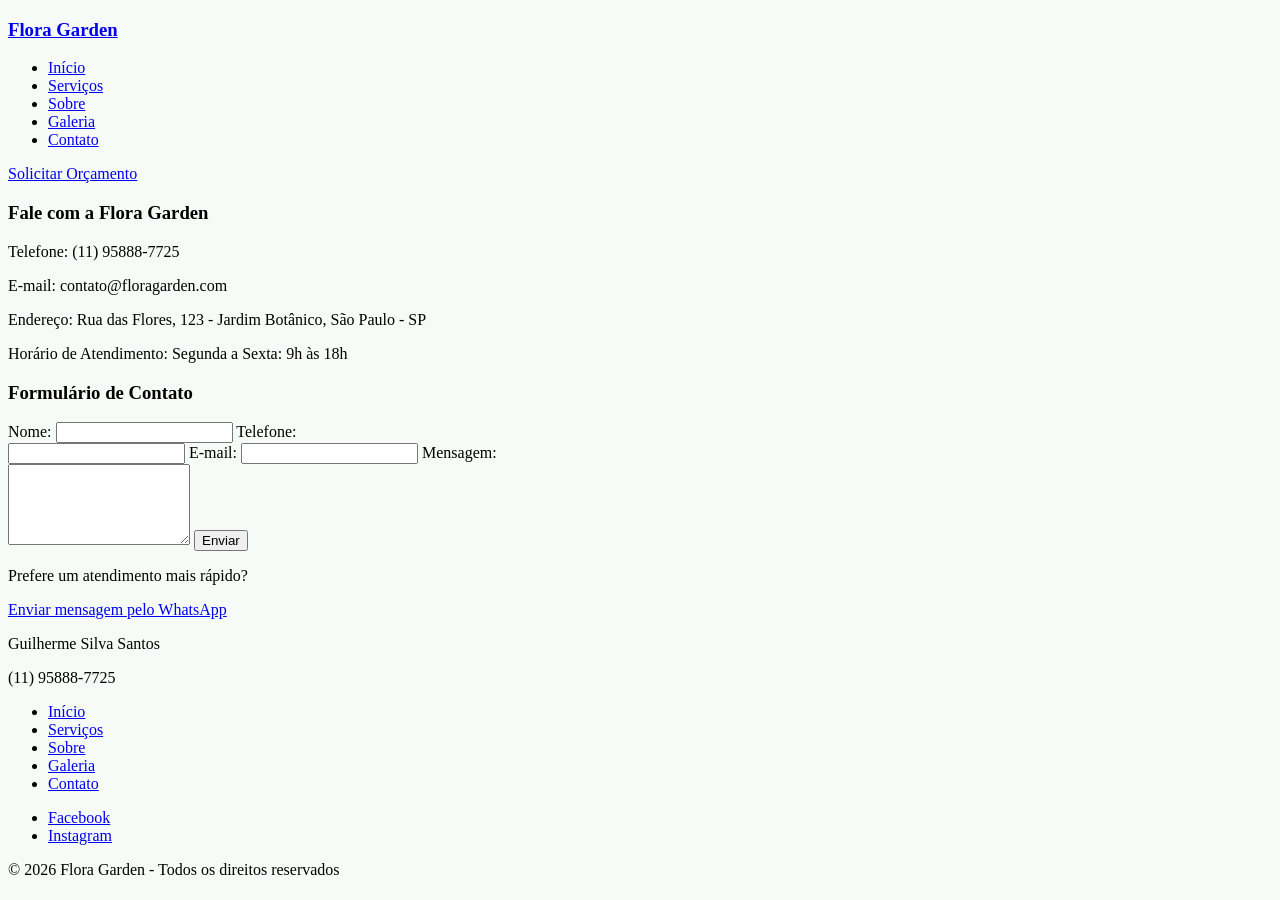
==== html/contato.html @ 25f4619c "desenvolvimento das principais telas do projeto: criação das páginas home, serviços, sobre, galeria " ====
<!doctype html>
<html lang="pt-BR">
  <head>
    <meta charset="UTF-8" />
    <meta name="viewport" content="width=device-width, initial-scale=1.0" />
    <title>Contato | Flora Garden</title>
  </head>
  <body style="background-color: #f7fbf7">
    <header>
      <h3><a href="../index.html">Flora Garden</a></h3>
      <nav>
        <ul>
          <li><a href="../index.html">Início</a></li>
          <li><a href="servico.html">Serviços</a></li>
          <li><a href="sobre.html">Sobre</a></li>
          <li><a href="galeria.html">Galeria</a></li>
          <li><a href="contato.html">Contato </a></li>
        </ul>
      </nav>
      <a href="#">Solicitar Orçamento</a>
    </header>
    <main>
      <section>
        <div class="contact-info">
          <h3>Fale com a Flora Garden</h3>
          <p>Telefone: (11) 95888-7725</p>
          <p>E-mail: contato@floragarden.com</p>
          <p>Endereço: Rua das Flores, 123 - Jardim Botânico, São Paulo - SP</p>
          <p>Horário de Atendimento: Segunda a Sexta: 9h às 18h</p>
        </div>
        <div class="contact-form">
          <h3>Formulário de Contato</h3>
          <form action="#" method="post">
            <label for="name">Nome:</label>
            <input type="text" id="name" name="name" required />
            <label for="telefone">Telefone:</label><br />
            <input type="tel" id="telefone" name="telefone" required />
            <label for="email">E-mail:</label>
            <input type="email" id="email" name="email" required />
            <label for="message">Mensagem:</label><br />
            <textarea id="message" name="message" rows="5" required></textarea>
            <input type="submit" value="Enviar" />
          </form>
        </div>
      </section>
      <section>
        <p>Prefere um atendimento mais rápido?</p>
        <a href="https://wa.me/5511958887725">Enviar mensagem pelo WhatsApp</a>
      </section>
    </main>
    <footer>
      <p>Guilherme Silva Santos</p>
      <p>(11) 95888-7725</p>
      <nav>
        <ul>
          <li><a href="../index.html">Início</a></li>
          <li><a href="servico.html">Serviços</a></li>
          <li><a href="sobre.html">Sobre</a></li>
          <li><a href="galeria.html">Galeria</a></li>
          <li><a href="contato.html">Contato </a></li>
        </ul>
      </nav>

      <nav>
        <ul>
          <li><a href="#">Facebook</a></li>
          <li><a href="#">Instagram</a></li>
        </ul>
      </nav>

      <p>© 2026 Flora Garden - Todos os direitos reservados</p>
    </footer>
  </body>
</html>
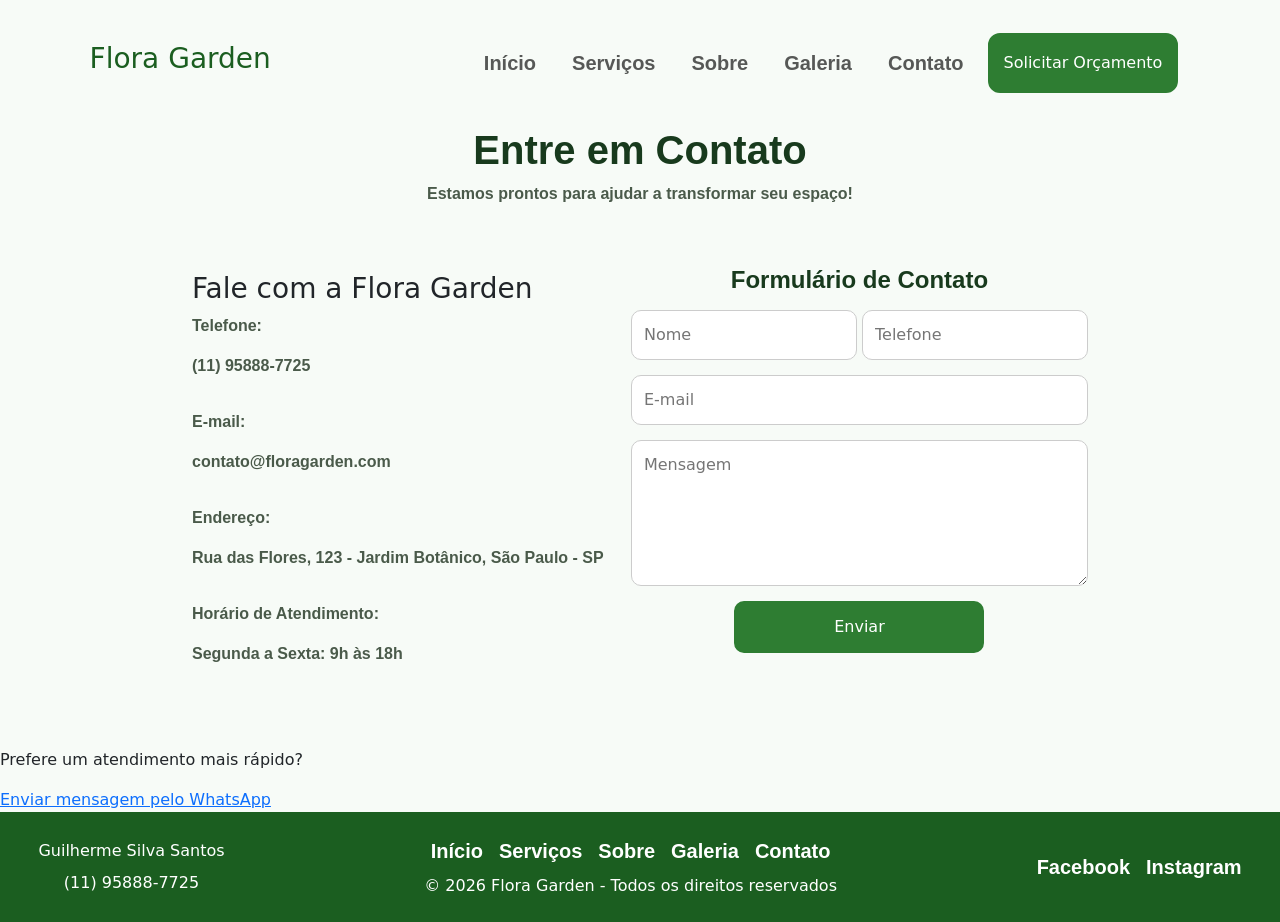
==== commit 5c39161a: "feat: criação das páginas de serviços, sobre e contato - Mantém identidade visual padrão em todas as" ====
--- a/html/contato.html
+++ b/html/contato.html
@@ -4,71 +4,126 @@
     <meta charset="UTF-8" />
     <meta name="viewport" content="width=device-width, initial-scale=1.0" />
     <title>Contato | Flora Garden</title>
+    <link
+      href="https://cdn.jsdelivr.net/npm/bootstrap@5.3.7/dist/css/bootstrap.min.css"
+      rel="stylesheet"
+    />
+    <link rel="stylesheet" href="../css/style.css" />
   </head>
-  <body style="background-color: #f7fbf7">
+  <body>
     <header>
       <h3><a href="../index.html">Flora Garden</a></h3>
-      <nav>
-        <ul>
-          <li><a href="../index.html">Início</a></li>
-          <li><a href="servico.html">Serviços</a></li>
-          <li><a href="sobre.html">Sobre</a></li>
-          <li><a href="galeria.html">Galeria</a></li>
-          <li><a href="contato.html">Contato </a></li>
-        </ul>
+      <nav class="navbar navbar-expand-lg">
+        <div class="container">
+          <button
+            class="navbar-toggler"
+            type="button"
+            data-bs-toggle="collapse"
+            data-bs-target="#menu"
+            aria-controls="menu"
+            aria-expanded="false"
+            aria-label="Toggle navigation"
+          >
+            <span class="navbar-toggler-icon"></span>
+          </button>
+
+          <div class="collapse navbar-collapse" id="menu">
+            <ul class="navbar-nav ms-auto">
+              <li class="nav-item">
+                <a class="nav-link" href="../index.html">Início</a>
+              </li>
+              <li class="nav-item">
+                <a class="nav-link" href="servico.html">Serviços</a>
+              </li>
+              <li class="nav-item">
+                <a class="nav-link" href="sobre.html">Sobre</a>
+              </li>
+              <li class="nav-item">
+                <a class="nav-link" href="galeria.html">Galeria</a>
+              </li>
+              <li class="nav-item">
+                <a class="nav-link" href="contato.html">Contato</a>
+              </li>
+            </ul>
+            <a class="botao-orcamento ms-lg-3" href="#">Solicitar Orçamento</a>
+          </div>
+        </div>
       </nav>
-      <a href="#">Solicitar Orçamento</a>
     </header>
     <main>
-      <section>
-        <div class="contact-info">
+      <section class="text-principal">
+        <h1>Entre em Contato</h1>
+        <p>Estamos prontos para ajudar a transformar seu espaço!</p>
+      </section>
+      <section class="contact-section">
+        <div class="texto-contato">
           <h3>Fale com a Flora Garden</h3>
-          <p>Telefone: (11) 95888-7725</p>
-          <p>E-mail: contato@floragarden.com</p>
-          <p>Endereço: Rua das Flores, 123 - Jardim Botânico, São Paulo - SP</p>
-          <p>Horário de Atendimento: Segunda a Sexta: 9h às 18h</p>
+          <p>Telefone: 
+            <p>(11) 95888-7725</p>
+          </p>
+          <p>E-mail: 
+            <p>contato@floragarden.com</p>
+          </p>  
+          <p>Endereço: 
+            <p>Rua das Flores, 123 - Jardim Botânico, São Paulo - SP</p>
+          </p>
+          <p>Horário de Atendimento: 
+            <p>Segunda a Sexta: 9h às 18h</p>
+          </p>
         </div>
         <div class="contact-form">
           <h3>Formulário de Contato</h3>
-          <form action="#" method="post">
-            <label for="name">Nome:</label>
-            <input type="text" id="name" name="name" required />
-            <label for="telefone">Telefone:</label><br />
-            <input type="tel" id="telefone" name="telefone" required />
-            <label for="email">E-mail:</label>
-            <input type="email" id="email" name="email" required />
-            <label for="message">Mensagem:</label><br />
-            <textarea id="message" name="message" rows="5" required></textarea>
-            <input type="submit" value="Enviar" />
-          </form>
+          <form action="#" method="post" class="formulario-contato"> 
+            <div class="linha-dupla">   
+              <input type="text" id="name" name="name" placeholder="Nome" required />   
+              <input type="tel" id="telefone" name="telefone" placeholder="Telefone" required /> 
+              </div>  <input type="email" id="email" name="email" placeholder="E-mail" required /> 
+              <textarea id="message"name="message"rows="5"placeholder="Mensagem" required></textarea> 
+              <button type="submit">Enviar</button>
+            </form>
         </div>
       </section>
-      <section>
+      <section class="">
         <p>Prefere um atendimento mais rápido?</p>
         <a href="https://wa.me/5511958887725">Enviar mensagem pelo WhatsApp</a>
       </section>
     </main>
-    <footer>
-      <p>Guilherme Silva Santos</p>
-      <p>(11) 95888-7725</p>
-      <nav>
-        <ul>
-          <li><a href="../index.html">Início</a></li>
-          <li><a href="servico.html">Serviços</a></li>
-          <li><a href="sobre.html">Sobre</a></li>
-          <li><a href="galeria.html">Galeria</a></li>
-          <li><a href="contato.html">Contato </a></li>
-        </ul>
-      </nav>
-
-      <nav>
-        <ul>
-          <li><a href="#">Facebook</a></li>
-          <li><a href="#">Instagram</a></li>
-        </ul>
-      </nav>
-
-      <p>© 2026 Flora Garden - Todos os direitos reservados</p>
+    <footer class="footer text-center py-4">
+      <div class="footer-esquerda">
+        <p>Guilherme Silva Santos</p>
+        <p>(11) 95888-7725</p>
+      </div>
+      <div class="footer-centro">
+        <nav>
+          <ul class="list-unstyled d-flex justify-content-center gap-3">
+            <li><a href="../index.html">Início</a></li>
+            <li><a href="servico.html">Serviços</a></li>
+            <li><a href="sobre.html">Sobre</a></li>
+            <li><a href="galeria.html">Galeria</a></li>
+            <li><a href="contato.html">Contato </a></li>
+          </ul>
+        </nav>
+        <p>© 2026 Flora Garden - Todos os direitos reservados</p>
+      </div>
+      <div class="footer-direita">
+        <nav>
+          <ul class="list-unstyled d-flex justify-content-center gap-3">
+            <li>
+              <a href="https://www.facebook.com/floragarden" target="_blank"
+                >Facebook</a
+              >
+            </li>
+            <li>
+              <a
+                href="https://www.instagram.com/__.floragarden?igsh=MW40dnIzYXp5cGFwOA%3D%3D&utm_source=qr"
+                target="_blank"
+                >Instagram</a
+              >
+            </li>
+          </ul>
+        </nav>
+      </div>
     </footer>
+    <script src="https://cdn.jsdelivr.net/npm/bootstrap@5.3.7/dist/js/bootstrap.bundle.min.js"></script>
   </body>
 </html>
--- a/css/style.css
+++ b/css/style.css
@@ -0,0 +1,378 @@
+body {
+  background-color: #f7fbf7;
+}
+
+/* CSS - Padrão HEADER - USO CONTINUO */
+header {
+  display: flex;
+  justify-content: space-between;
+  align-items: center;
+  padding: 25px 7%;
+}
+h3 a {
+  text-decoration: none;
+  color: #1b5e20;
+}
+
+nav ul {
+  list-style: none;
+  gap: 20px;
+  font-size: 20px;
+  text-align: center;
+  font-weight: 600;
+  font-family: "Open Sans", sans-serif;
+}
+
+nav a {
+  text-decoration: none;
+  color: #2f3a2f;
+}
+
+.botao-orcamento {
+  text-decoration: none;
+  background-color: #2e7d32;
+  color: white;
+  padding: 16px 14px;
+  border-radius: 12px;
+  font-size: 16px;
+  border: 2px solid #2e7d32;
+  transition: all 0.3s ease;
+}
+
+.botao-orcamento:hover {
+  background-color: #1b5e20;
+  border-color: #1b5e20;
+  transform: translateY(-2px);
+}
+
+.botao-orcamento:active {
+  transform: translateY(0);
+}
+
+/* CSS - Página HOME - USO CONTINUO */
+
+.hero {
+  display: flex;
+  align-items: center;
+  justify-content: space-between;
+  padding: 50px 8%;
+}
+.hero-texto {
+  max-width: 50%;
+  display: flex;
+  flex-direction: column;
+}
+.hero-texto h2 {
+  font-size: 25px;
+  color: #2e7d32;
+  margin-bottom: 20px;
+  font:
+    semi-bold 25px "Open Sans",
+    sans-serif;
+}
+
+.hero-texto h1 {
+  font-size: 62px;
+  font-weight: 700;
+  font-family: "Montserrat", sans-serif;
+  color: #183a1d;
+  margin-bottom: 30px;
+}
+
+.hero-texto p {
+  color: #4a5a4a;
+  margin-bottom: 30px;
+  font:
+    bold 24px "Open Sans",
+    sans-serif;
+}
+
+.hero img {
+  width: 550px;
+  height: 600px;
+  border-radius: 24px;
+}
+.buttons {
+  display: flex;
+  flex-direction: column;
+  gap: 20px;
+  align-items: flex-start;
+}
+
+.botao-verde,
+.botao-branco {
+  text-decoration: none;
+  padding: 16px 14px;
+  border-radius: 12px;
+  font-size: 16px;
+  transition: all 0.3s ease;
+}
+
+.botao-verde {
+  background-color: #2e7d32;
+  color: white;
+  border: 2px solid #2e7d32;
+}
+
+.botao-branco {
+  background-color: white;
+  color: #2e7d32;
+  border: 2px solid #2e7d32;
+}
+
+.botao-verde:hover {
+  background-color: #1b5e20;
+  border-color: #1b5e20;
+  transform: translateY(-2px);
+}
+
+.botao-branco:hover {
+  color: #1b5e20;
+  border-color: #1b5e20;
+  transform: translateY(-2px);
+}
+
+.buttons a:active {
+  transform: translateY(0);
+}
+
+.buttons a:focus {
+  outline: none;
+  box-shadow: 0 0 0 2px #1b5e20;
+}
+
+/* CSS - Padrão FOOTER - USO CONTINUO */
+.footer {
+  background-color: #1b5e20;
+  color: white;
+  padding: 20px 3%;
+  display: flex;
+  justify-content: space-between;
+  align-items: center;
+  text-align: center;
+}
+
+.footer-esquerda,
+.footer-centro,
+.footer-direita {
+  display: flex;
+  flex-direction: column;
+  gap: 8px;
+}
+
+.footer-centro {
+  align-items: center;
+}
+
+.footer ul {
+  list-style: none;
+  display: flex;
+  gap: 20px;
+  padding: 0;
+  margin: 0;
+}
+
+.footer a {
+  color: white;
+  text-decoration: none;
+  font-weight: 600;
+}
+
+.footer a:hover {
+  text-decoration: underline;
+}
+
+.footer p {
+  margin: 0;
+}
+
+/* HTML - CSS - Página de Serviços */
+.text-principal {
+  text-align: center;
+}
+.text-principal h1 {
+  font-size: 40px;
+  color: #183a1d;
+  font-weight: 700;
+  font-family: "Montserrat", sans-serif;
+}
+.text-principal p {
+  color: #4a5a4a;
+  font-size: 16px;
+  font-weight: 600;
+  font-family: "Montserrat", sans-serif;
+}
+.servico-cards {
+  display: grid;
+  grid-template-columns: repeat(3, 1fr);
+  gap: 20px;
+  padding: 30px 15%;
+  justify-content: center;
+}
+.servico-cards .card {
+  background-color: white;
+  border-radius: 12px;
+  padding: 35px;
+  box-shadow: 0 4px 8px rgba(0, 0, 0, 0.1);
+  text-align: center;
+}
+.servico-cards .card h3 {
+  color: #183a1d;
+  padding-bottom: 24px;
+  padding-left: 24px;
+  padding-right: 20px;
+  padding-top: 20px;
+  font-size: 24px;
+  margin-bottom: 15px;
+  font-weight: 700;
+  font-family: "Montserrat", sans-serif;
+}
+.servico-cards .card p {
+  color: #183a1d;
+  font-size: 16px;
+  font-weight: 600;
+  font-family: "Montserrat", sans-serif;
+}
+.servico-cards .card:hover {
+  box-shadow: 0 8px 16px rgba(0, 0, 0, 0.2);
+  transform: translateY(-5px);
+}
+.servico-cards .card:active {
+  transform: translateY(0);
+}
+.contato-servico {
+  margin: 50px 0;
+}
+
+.contato-servico p {
+  color: #183a1d;
+  font-size: 18px;
+  font-weight: 600;
+  font-family: "Montserrat", sans-serif;
+  text-align: center;
+  margin-bottom: 25px;
+}
+
+.botao-verde-cta-servico {
+  text-decoration: none;
+  background-color: #2e7d32;
+  color: white;
+  padding: 16px 14px;
+  border-radius: 12px;
+  font-size: 16px;
+  border: 2px solid #2e7d32;
+  transition: all 0.3s ease;
+}
+.botao-verde-cta-servico:hover {
+  background-color: #1b5e20;
+  border-color: #1b5e20;
+  transform: translateY(-2px);
+}
+.botao-verde-cta-servico:active {
+  transform: translateY(0);
+}
+
+/* HTML - CSS - Página de Sobre */
+
+.contato-sobre {
+  margin-left: 450px;
+  margin-top: -100px;
+}
+.contato-sobre p {
+  color: #183a1d;
+  font-size: 20px;
+  font-weight: 600;
+  font-family: "Open Sans", sans-serif;
+  margin-bottom: 25px;
+}
+.botao-verde-cta-sobre {
+  margin-left: 110px;
+  text-decoration: none;
+  background-color: #2e7d32;
+  color: white;
+  padding: 16px 14px;
+  border-radius: 12px;
+  font-size: 16px;
+  border: 2px solid #2e7d32;
+  transition: all 0.3s ease;
+}
+.botao-verde-cta-sobre:hover {
+  background-color: #1b5e20;
+  border-color: #1b5e20;
+  transform: translateY(-2px);
+}
+.botao-verde-cta-sobre:active {
+  transform: translateY(0);
+}
+
+/* HTML - CSS - Página de Contato */
+
+.contact-section {
+  display: flex;
+  align-items: center;
+  justify-content: space-between;
+  padding: 50px 15%;
+}
+.texto-contato {
+  display: flex;
+  flex-direction: column;
+}
+.texto-contato h1 {
+  font-size: 40px;
+  color: #183A1D;
+  font-weight: 700;
+  font-family: "Montserrat", sans-serif;
+
+}
+.texto-contato p {
+  color: #4a5a4a;
+  font-size: 16px;
+  font-weight: 600;
+  font-family: "Montserrat", sans-serif;
+}
+
+.contact-form{
+  margin-top: -50px;
+}
+.contact-form h3 {
+  color: #183a1d;
+  text-align: center;
+  font-size: 24px;
+  margin-bottom: 15px;
+  font-weight: 700;
+  font-family: "Montserrat", sans-serif;
+}
+.contact-form form {
+  display: flex;
+  flex-direction: column;
+  gap: 15px;
+}
+.contact-form input,
+.contact-form textarea {
+  padding: 12px;
+  border-radius: 10px;
+  border: 1px solid #ccc;
+  font-size: 16px;
+  color: #000;
+}
+
+.contact-form button {
+  width: 250px;
+  align-self: center;
+  text-decoration: none;
+  background-color: #2e7d32;
+  color: white;
+  padding: 12px 14px;
+  border-radius: 10px;
+  font-size: 16px;
+  border: 2px solid #2E7D32;
+  transition: all 0.3s ease;
+}
+.contact-form button:hover {
+  background-color: #1b5e20;
+  border-color: #1b5e20;
+  transform: translateY(-2px);
+}
+.contact-form button:active {
+  transform: translateY(0);
+}
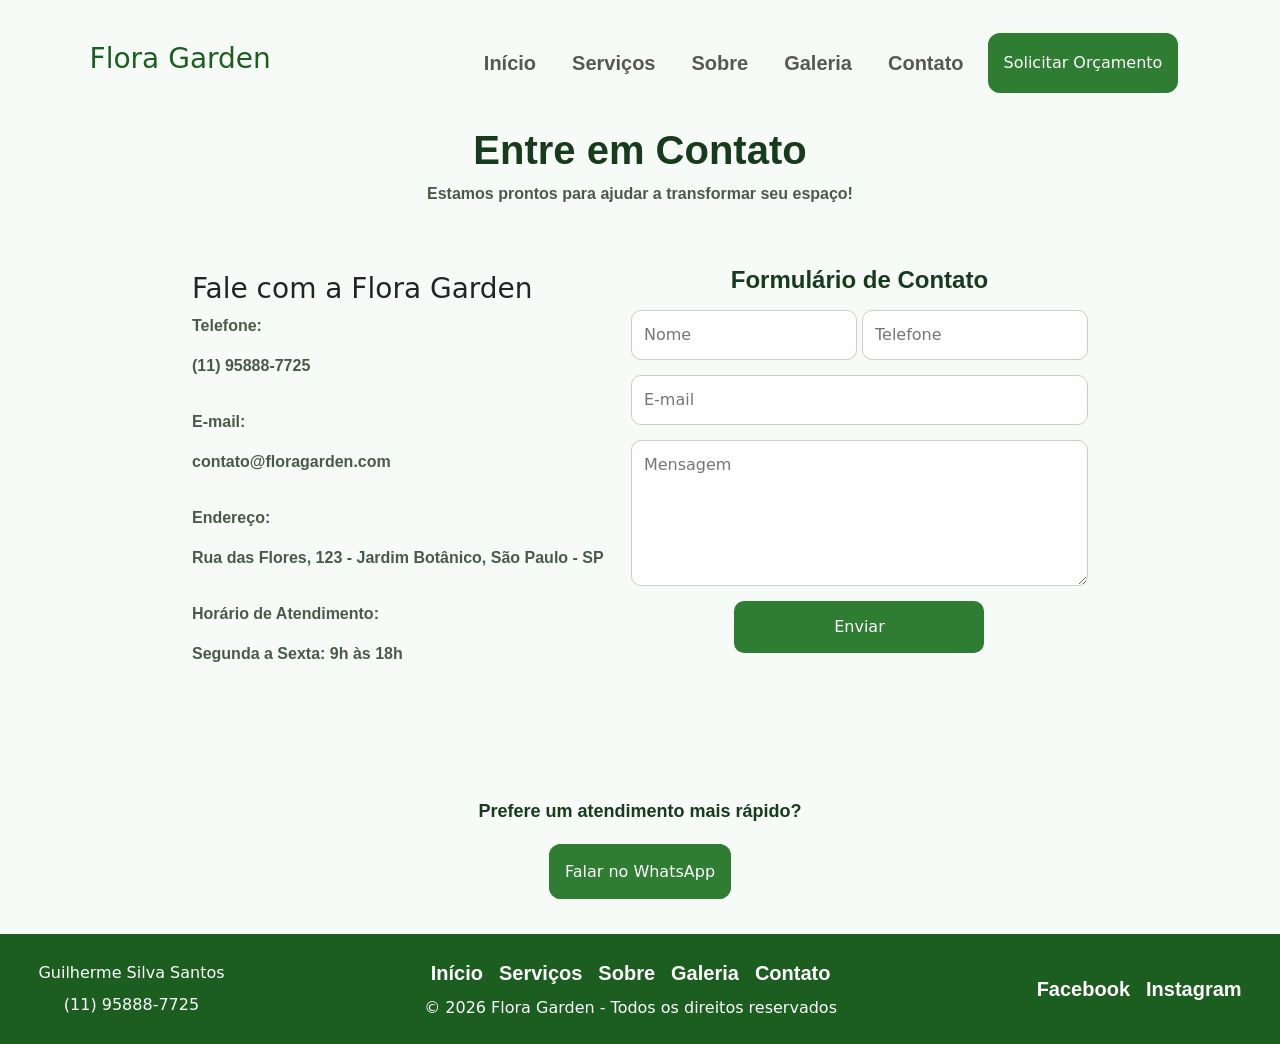
==== commit a21111f1: "termina tela de galeria, finalizar carrosel e cta do site!" ====
--- a/html/contato.html
+++ b/html/contato.html
@@ -83,9 +83,9 @@
             </form>
         </div>
       </section>
-      <section class="">
-        <p>Prefere um atendimento mais rápido?</p>
-        <a href="https://wa.me/5511958887725">Enviar mensagem pelo WhatsApp</a>
+      <section class="texto-final-contato">
+        <p>Prefere um atendimento mais rápido?</p>   
+        <a class="botao-verde-cta-servico" href="https://wa.me/5511958887725">Falar no WhatsApp</a>
       </section>
     </main>
     <footer class="footer text-center py-4">
--- a/css/style.css
+++ b/css/style.css
@@ -376,3 +376,100 @@
 .contact-form button:active {
   transform: translateY(0);
 }
+
+.texto-final-contato {
+  text-align: center;
+    margin: 50px 0;
+}
+
+.texto-final-contato p {
+  color: #183a1d;
+  font-size: 18px;
+  font-weight: 600;
+  font-family: "Montserrat", sans-serif;
+  margin-bottom: 35px;
+}
+
+/* .botao-verde-contato {
+  text-decoration: none;
+  background-color: #2e7d32;
+  color: white;
+  padding: 12px 14px;
+  border-radius: 10px;
+  font-size: 16px;
+  border: 2px solid #2e7d32;
+  transition: all 0.3s ease;
+}
+
+.botao-verde-contato:hover {
+  background-color: #1b5e20;
+  border-color: #1b5e20;
+  transform: translateY(-2px);
+}
+
+.botao-verde-contato:active {
+  transform: translateY(0);
+}
+ */
+
+
+ /* HTML - CSS - Página de Galeria */
+
+.galaria-carrosel {
+  display: flex;
+  justify-content: center;
+  gap: 20px;
+  padding: 30px 15%;
+}
+
+.carousel-inner {
+  display: flex;
+  gap: 20px;
+  overflow-x: auto;
+  scroll-snap-type: x mandatory;
+}
+
+.carousel-inner .carousel-item {
+  flex: 0 0 auto;
+  scroll-snap-align: start;
+}
+
+.carousel-item {
+  background-color: white;
+  border-radius: 12px;
+  padding: 20px;
+  box-shadow: 0 4px 8px rgba(0, 0, 0, 0.1);
+}
+
+.carousel-item img {
+  width: 35%;
+  height: auto;
+  border-radius: 12px;
+}
+
+.
+
+
+
+
+
+
+
+.botao-verde-cta-galeria {
+  text-decoration: none;
+  background-color: #2e7d32;
+  color: white;
+  padding: 16px 14px;
+  border-radius: 12px;
+  font-size: 16px;
+  border: 2px solid #2e7d32;
+  transition: all 0.3s ease;
+}
+.botao-verde-cta-galeria:hover {
+  background-color: #1b5e20;
+  border-color: #1b5e20;
+  transform: translateY(-2px);
+}
+.botao-verde-cta-galeria:active {
+  transform: translateY(0);
+}
